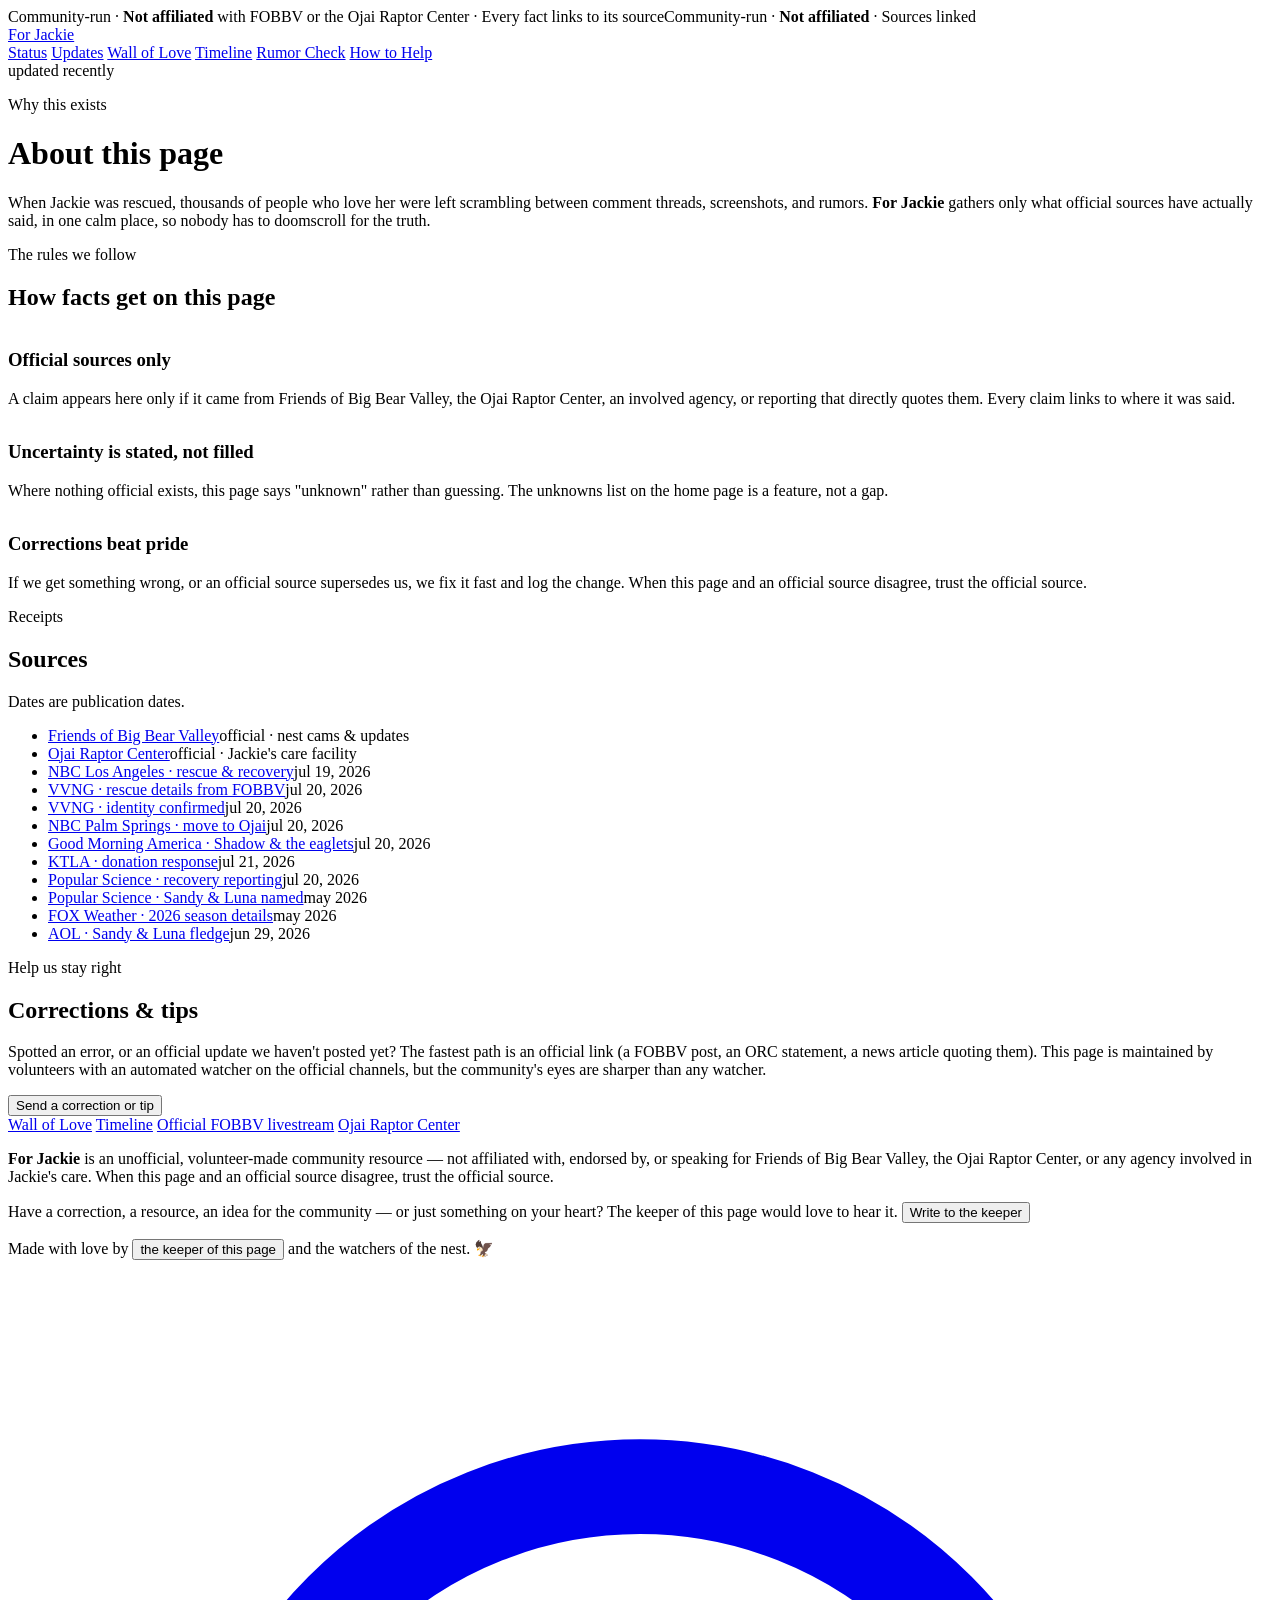
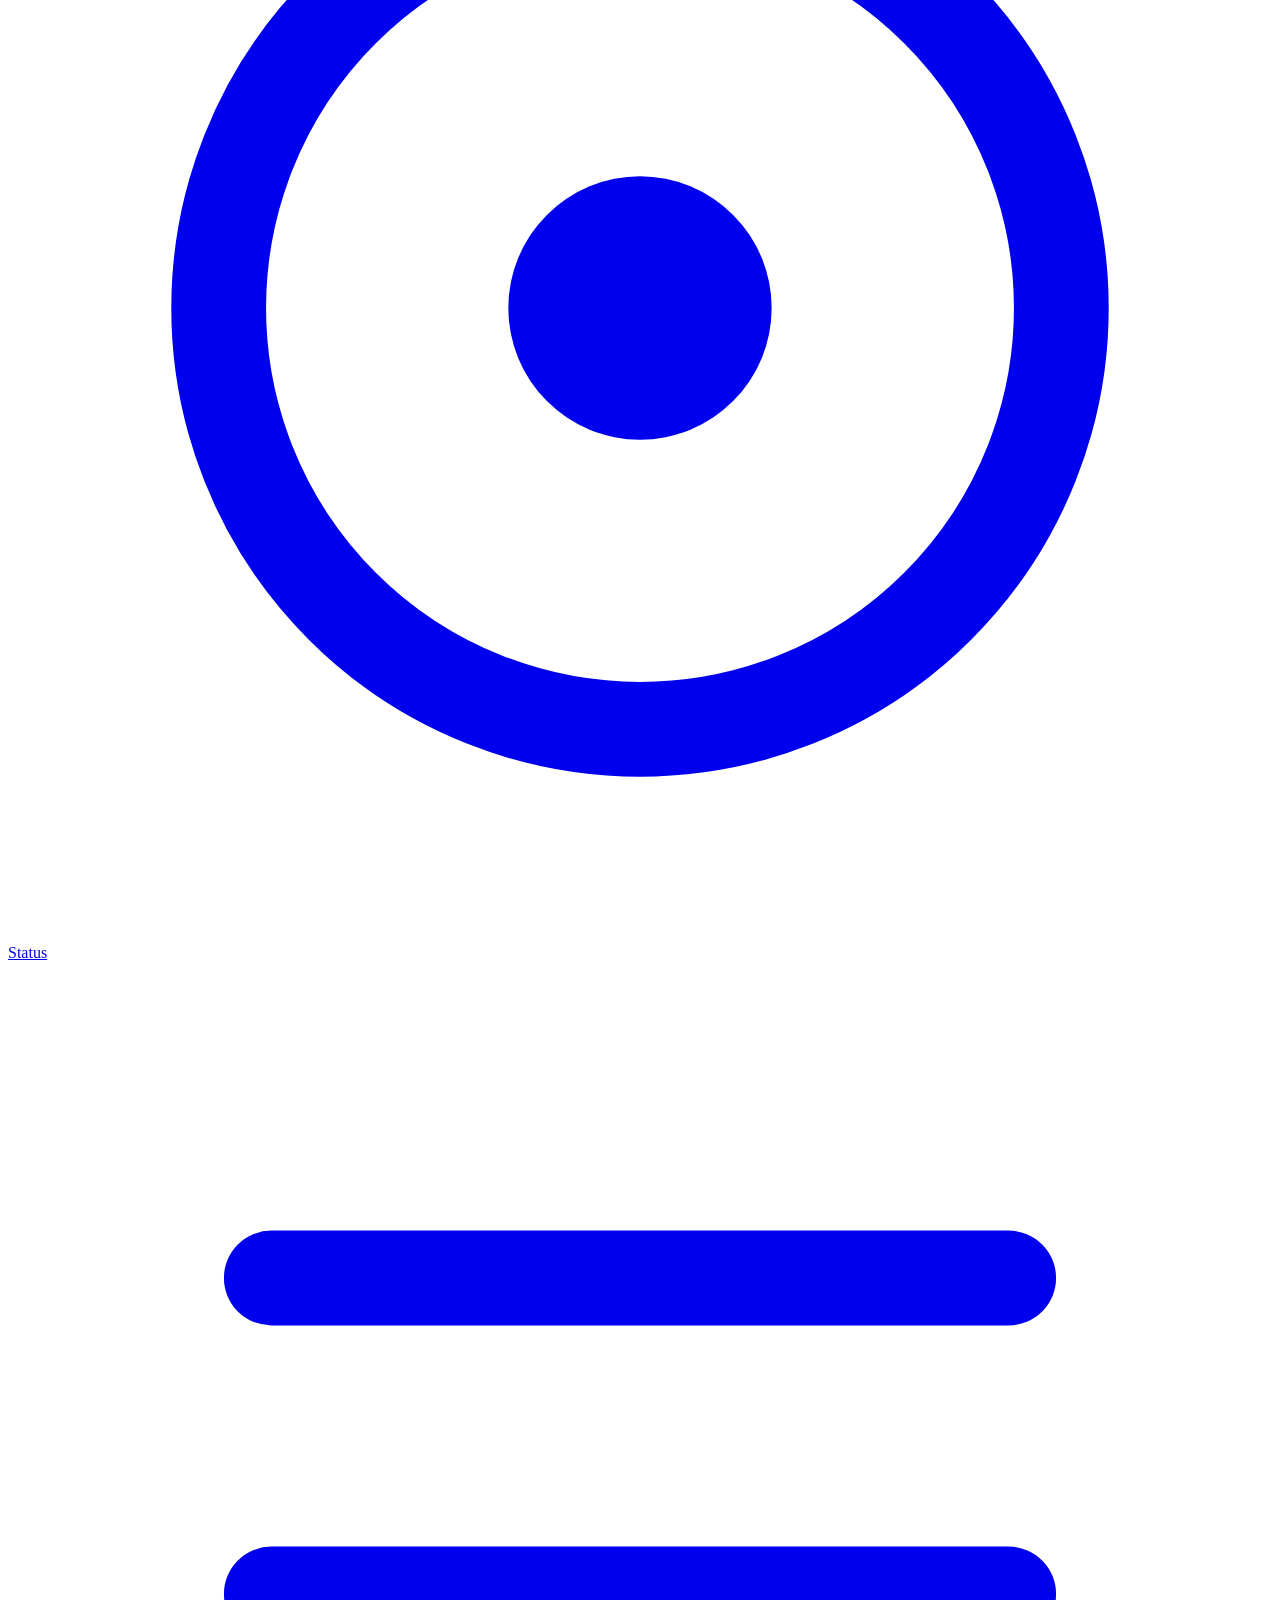
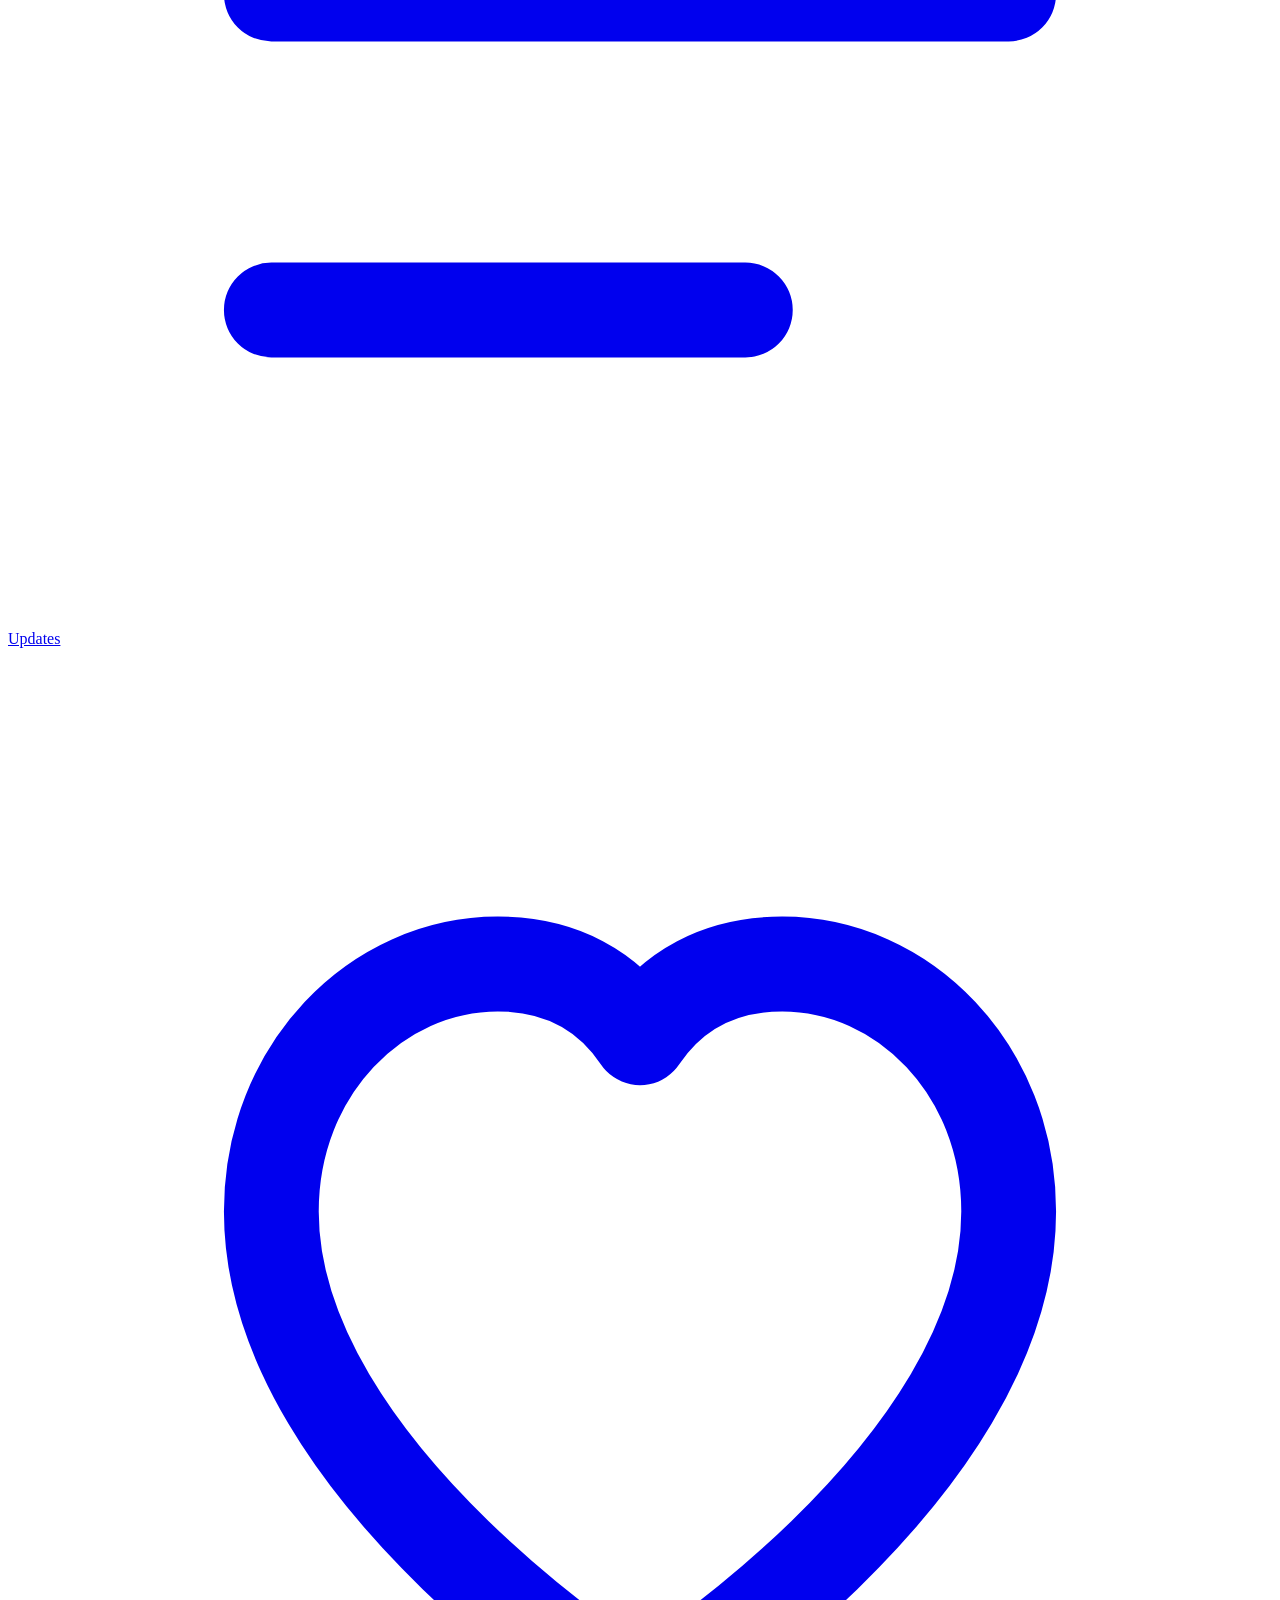
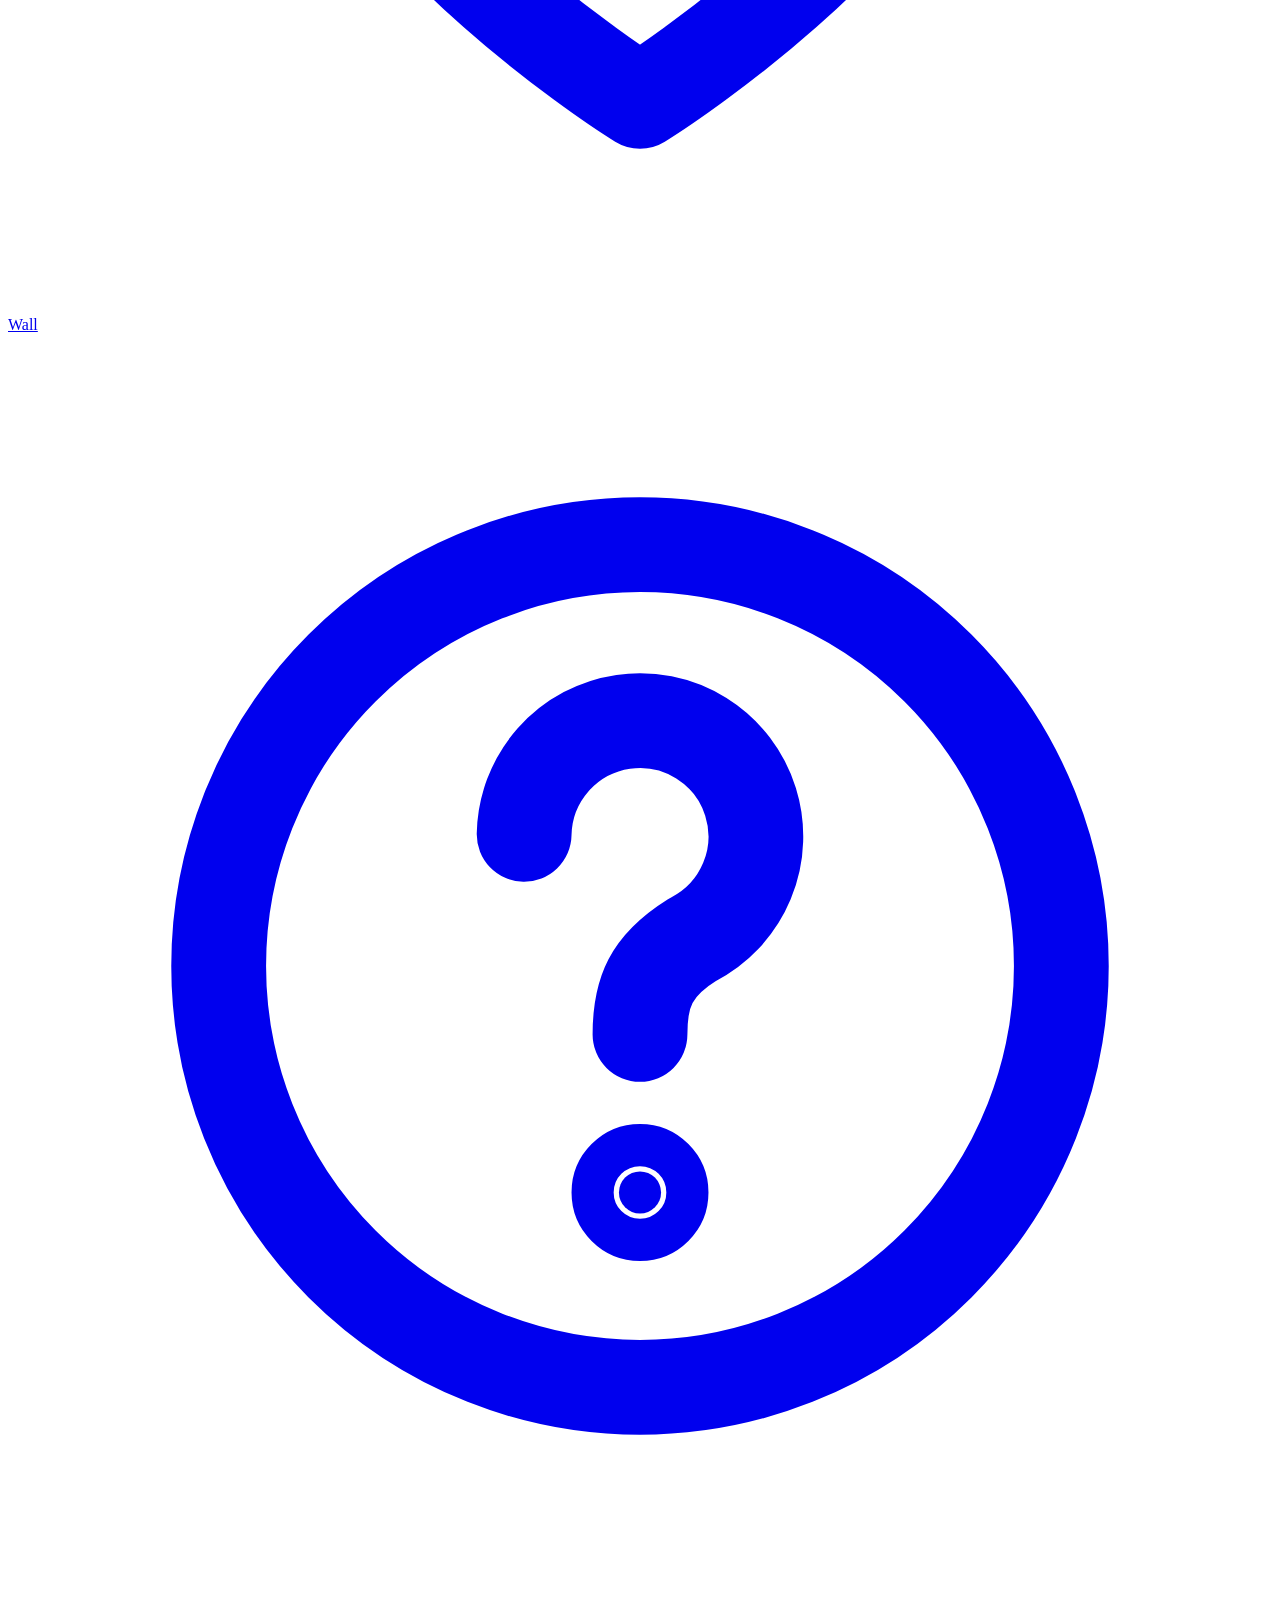
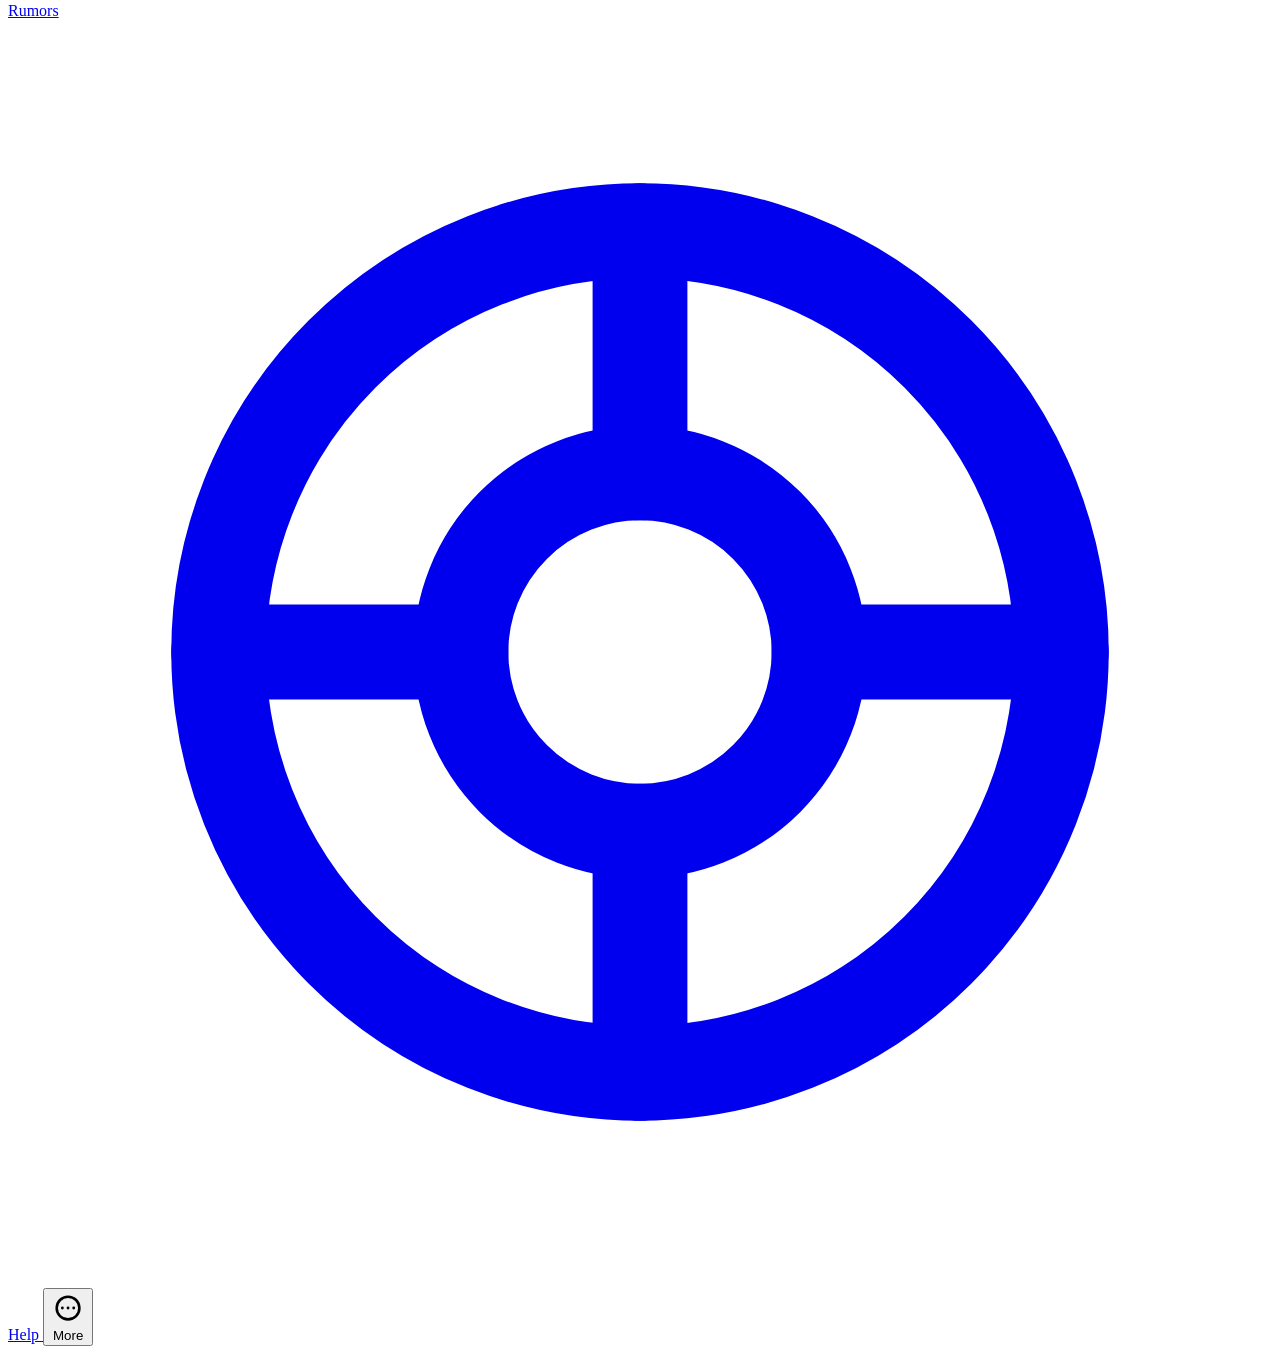
==== public/about.html @ 00bbaab9 "Per-update permalink pages: /updates/<id> edge-rendered articles Each verified update now has its ow" ====
<!doctype html>
<html lang="en">
<head>
<meta charset="utf-8">
<meta name="viewport" content="width=device-width, initial-scale=1">
<title>About &amp; Sources — For Jackie</title>
<meta name="description" content="What For Jackie is, who runs it, how facts are verified, and every source used.">
<link rel="stylesheet" href="/styles.css?v=8">
<link rel="canonical" href="https://forjackie.org/about">
<link rel="icon" type="image/png" sizes="32x32" href="/favicon-32.png">
<link rel="icon" type="image/png" sizes="192x192" href="/favicon-192.png">
<link rel="apple-touch-icon" href="/apple-touch-icon.png">
<meta property="og:site_name" content="For Jackie">
<meta property="og:type" content="website">
<meta property="og:title" content="About &amp; Sources — For Jackie">
<meta property="og:description" content="What For Jackie is, who runs it, how facts are verified, and every source used.">
<meta property="og:url" content="https://forjackie.org/about">
<meta property="og:image" content="https://forjackie.org/og-card.png">
<meta property="og:image:width" content="1200">
<meta property="og:image:height" content="630">
<meta name="twitter:card" content="summary_large_image">
<script>
/* Pre-paint: mark JS present (gates the no-JS pill fallback and the reveal
   styles), then stamp freshness from the cached content document (see app.js). */
document.documentElement.classList.add("js");
(function () {
  try {
    var doc = JSON.parse(localStorage.getItem("fj:content:v1"));
    if (doc && doc.banner && doc.banner.text) window.__fjBanner = String(doc.banner.text);
    var meta = doc && doc.meta;
    if (!meta) return;
    var updated = null;
    var d = new Date(meta.updatedAt);
    if (!isNaN(d)) {
      var now = new Date();
      var time = d.toLocaleTimeString(undefined, { hour: "numeric", minute: "2-digit" });
      var days = Math.round(
        (new Date(now.getFullYear(), now.getMonth(), now.getDate()) -
          new Date(d.getFullYear(), d.getMonth(), d.getDate())) / 86400000);
      updated =
        days <= 0 ? "updated today at " + time :
        days === 1 ? "updated yesterday at " + time :
        days < 7 ? "updated " + d.toLocaleDateString(undefined, { weekday: "long" }) + " at " + time :
        "updated " + d.toLocaleDateString(undefined, { month: "short", day: "numeric", year: "numeric" });
    }
    var c = new Date(meta.checkedAt);
    if (!isNaN(c)) {
      var age = Math.max(0, Date.now() - c.getTime());
      var mins = Math.floor(age / 60000);
      var stale = age > 20 * 60000; // old cache: do not claim vigilance pre-fetch
      window.__fjFresh = stale ? "checking…" :
        "checked " + (age < 90000 ? "just now" : mins < 60 ? mins + "m ago" : Math.floor(mins / 60) + "h ago");
      window.__fjHero = (stale ? "Checking now" :
        "Checked " + (age < 90000 ? "just now" : mins < 60 ? mins + " min ago" : Math.floor(mins / 60) + " h ago")) +
        (updated ? " · " + updated.replace(/^updated/, "latest update") : "");
    } else if (updated) {
      window.__fjFresh = updated;
      window.__fjHero = "Verified facts · " + updated;
    }
  } catch (e) { /* first visit or blocked storage */ }
})();
</script>
</head>
<body data-page="about">

<div class="strip"><span class="strip-full">Community-run · <strong>Not affiliated</strong> with FOBBV or the Ojai Raptor Center · Every fact links to its source</span><span class="strip-mini">Community-run · <strong>Not affiliated</strong> · Sources linked</span></div>
<div class="alert-banner" id="alert-banner" role="status"></div>
<script>(function () { var el = document.getElementById("alert-banner"); if (window.__fjBanner && el) { el.textContent = window.__fjBanner; el.classList.add("visible"); } })();</script>

<nav class="topnav">
  <div class="inner">
    <a class="wordmark" href="/">For Jackie</a>
    <div class="links">
      <a href="/">Status</a>
      <a href="/updates">Updates</a>
      <a href="/wall">Wall of Love</a>
      <a href="/timeline">Timeline</a>
      <a href="/rumors">Rumor Check</a>
      <a href="/help">How to Help</a>
    </div>
    <span class="fresh" id="fresh">updated recently</span>
  </div>
</nav>
<script>if (window.__fjFresh) document.getElementById("fresh").textContent = window.__fjFresh;</script>

<main>
  <div class="page-head reveal">
    <p class="eyebrow">Why this exists</p>
    <h1>About this page</h1>
    <p class="intro">When Jackie was rescued, thousands of people who love her were left scrambling between comment threads, screenshots, and rumors. <strong>For Jackie</strong> gathers only what official sources have actually said, in one calm place, so nobody has to doomscroll for the truth.</p>
  </div>

  <section class="reveal">
    <p class="eyebrow">The rules we follow</p>
    <h2>How facts get on this page</h2>
    <ul class="fact-list" style="list-style:none;padding:0;display:grid;gap:0.9rem;">
      <li class="update"><h3>Official sources only</h3><p style="margin:0;">A claim appears here only if it came from Friends of Big Bear Valley, the Ojai Raptor Center, an involved agency, or reporting that directly quotes them. Every claim links to where it was said.</p></li>
      <li class="update"><h3>Uncertainty is stated, not filled</h3><p style="margin:0;">Where nothing official exists, this page says "unknown" rather than guessing. The unknowns list on the home page is a feature, not a gap.</p></li>
      <li class="update"><h3>Corrections beat pride</h3><p style="margin:0;">If we get something wrong, or an official source supersedes us, we fix it fast and log the change. When this page and an official source disagree, trust the official source.</p></li>
    </ul>
  </section>

  <section class="reveal">
    <p class="eyebrow">Receipts</p>
    <h2>Sources</h2>
    <p class="section-intro">Dates are publication dates.</p>
    <ul class="sources">
      <li><a rel="noopener" target="_blank" href="https://friendsofbigbearvalley.org/">Friends of Big Bear Valley</a><span class="mono">official · nest cams &amp; updates</span></li>
      <li><a rel="noopener" target="_blank" href="https://www.ojairaptorcenter.org/">Ojai Raptor Center</a><span class="mono">official · Jackie's care facility</span></li>
      <li><a rel="noopener" target="_blank" href="https://www.nbclosangeles.com/news/local/big-bear-eagle-rescue/3919695/">NBC Los Angeles · rescue &amp; recovery</a><span class="mono">jul 19, 2026</span></li>
      <li><a rel="noopener" target="_blank" href="https://www.vvng.com/jackie-underweight-but-alert-as-friends-of-big-bear-valley-shares-new-details-of-big-bear-bald-eagles-rescue/">VVNG · rescue details from FOBBV</a><span class="mono">jul 20, 2026</span></li>
      <li><a rel="noopener" target="_blank" href="https://www.vvng.com/rescued-big-bear-bald-eagle-confirmed-to-be-jackie-receiving-specialized-care-at-ojai-raptor-center/">VVNG · identity confirmed</a><span class="mono">jul 20, 2026</span></li>
      <li><a rel="noopener" target="_blank" href="https://www.nbcpalmsprings.com/2026/07/20/big-bear-bald-eagle-jackie-moved-to-ojai-raptor-center-for-specialized-care">NBC Palm Springs · move to Ojai</a><span class="mono">jul 20, 2026</span></li>
      <li><a rel="noopener" target="_blank" href="https://www.goodmorningamerica.com/living/story/big-bear-eagle-presumed-jackie-stable-after-rescued-134925837">Good Morning America · Shadow &amp; the eaglets</a><span class="mono">jul 20, 2026</span></li>
      <li><a rel="noopener" target="_blank" href="https://ktla.com/news/local-news/wildlife-center-caring-for-jackie-the-bald-eagle-receives-tens-of-thousands-of-dollars-in-donations/">KTLA · donation response</a><span class="mono">jul 21, 2026</span></li>
      <li><a rel="noopener" target="_blank" href="https://www.popsci.com/environment/bald-eagle-jackie-injured-rehab/">Popular Science · recovery reporting</a><span class="mono">jul 20, 2026</span></li>
      <li><a rel="noopener" target="_blank" href="https://www.popsci.com/environment/jackie-shadow-chick-names-2026-sandy-luna/">Popular Science · Sandy &amp; Luna named</a><span class="mono">may 2026</span></li>
      <li><a rel="noopener" target="_blank" href="https://www.foxweather.com/earth-space/names-announced-2026-bald-eaglets-jackie-shadow-friends-of-big-bear-valley-sandy-luna">FOX Weather · 2026 season details</a><span class="mono">may 2026</span></li>
      <li><a rel="noopener" target="_blank" href="https://www.aol.com/articles/jackie-shadow-eaglets-fledge-leaving-211911373.html">AOL · Sandy &amp; Luna fledge</a><span class="mono">jun 29, 2026</span></li>
    </ul>
  </section>

  <section class="reveal">
    <p class="eyebrow">Help us stay right</p>
    <h2>Corrections &amp; tips</h2>
    <p class="section-intro">Spotted an error, or an official update we haven't posted yet? The fastest path is an official link (a FOBBV post, an ORC statement, a news article quoting them). This page is maintained by volunteers with an automated watcher on the official channels, but the community's eyes are sharper than any watcher.</p>
    <button class="btn" type="button" data-open-msg>Send a correction or tip</button>
  </section>
</main>

<footer class="site">
  <main style="padding-bottom:0;">
    <nav>
      <a href="/wall">Wall of Love</a>
      <a href="/timeline">Timeline</a>
      <a rel="noopener" target="_blank" href="https://friendsofbigbearvalley.org/livestream/">Official FOBBV livestream</a>
      <a rel="noopener" target="_blank" href="https://www.ojairaptorcenter.org/">Ojai Raptor Center</a>
    </nav>
    <p><strong>For Jackie</strong> is an unofficial, volunteer-made community resource — not affiliated with, endorsed by, or speaking for Friends of Big Bear Valley, the Ojai Raptor Center, or any agency involved in Jackie's care. When this page and an official source disagree, trust the official source.</p>
    <p>Have a correction, a resource, an idea for the community — or just something on your heart? The keeper of this page would love to hear it. <button class="made-by" type="button" data-open-msg>Write to the keeper</button></p>
    <p class="made-line">Made with love by <button class="made-by" type="button" data-open-msg>the keeper of this page</button> and the watchers of the nest. 🦅</p>
  </main>
</footer>

<nav class="tabbar" aria-label="Primary">
  <a href="/">
    <svg viewBox="0 0 24 24" fill="none" stroke="currentColor" stroke-width="1.8"><circle cx="12" cy="12" r="8"/><circle cx="12" cy="12" r="2.5" fill="currentColor" stroke="none"/></svg>
    Status
  </a>
  <a href="/updates">
    <svg viewBox="0 0 24 24" fill="none" stroke="currentColor" stroke-width="1.8" stroke-linecap="round"><path d="M5 6h14M5 12h14M5 18h9"/></svg>
    Updates
  </a>
  <a href="/wall">
    <svg viewBox="0 0 24 24" fill="none" stroke="currentColor" stroke-width="1.8" stroke-linejoin="round"><path d="M12 20s-7-4.3-7-9.3C5 8 7 6 9.3 6c1.2 0 2.1.5 2.7 1.4C12.6 6.5 13.5 6 14.7 6 17 6 19 8 19 10.7c0 5-7 9.3-7 9.3z"/></svg>
    Wall
  </a>
  <a href="/rumors">
    <svg viewBox="0 0 24 24" fill="none" stroke="currentColor" stroke-width="1.8" stroke-linecap="round"><circle cx="12" cy="12" r="8"/><path d="M9.8 9.5a2.2 2.2 0 1 1 3.2 2c-.8.5-1 1-1 1.8"/><circle cx="12" cy="16.3" r="0.4" fill="currentColor"/></svg>
    Rumors
  </a>
  <a href="/help">
    <svg viewBox="0 0 24 24" fill="none" stroke="currentColor" stroke-width="1.8"><circle cx="12" cy="12" r="8"/><circle cx="12" cy="12" r="3.4"/><path stroke-linecap="round" d="M12 4v4.6M12 15.4V20M4 12h4.6M15.4 12H20"/></svg>
    Help
  </a>
  <button class="more" type="button" aria-haspopup="dialog">
    <svg viewBox="0 0 24 24" fill="none" stroke="currentColor" stroke-width="1.8"><circle cx="12" cy="12" r="8"/><circle cx="8" cy="12" r="1" fill="currentColor" stroke="none"/><circle cx="12" cy="12" r="1" fill="currentColor" stroke="none"/><circle cx="16" cy="12" r="1" fill="currentColor" stroke="none"/></svg>
    More
  </button>
</nav>

<script src="/app.js?v=8" defer></script>
</body>
</html>
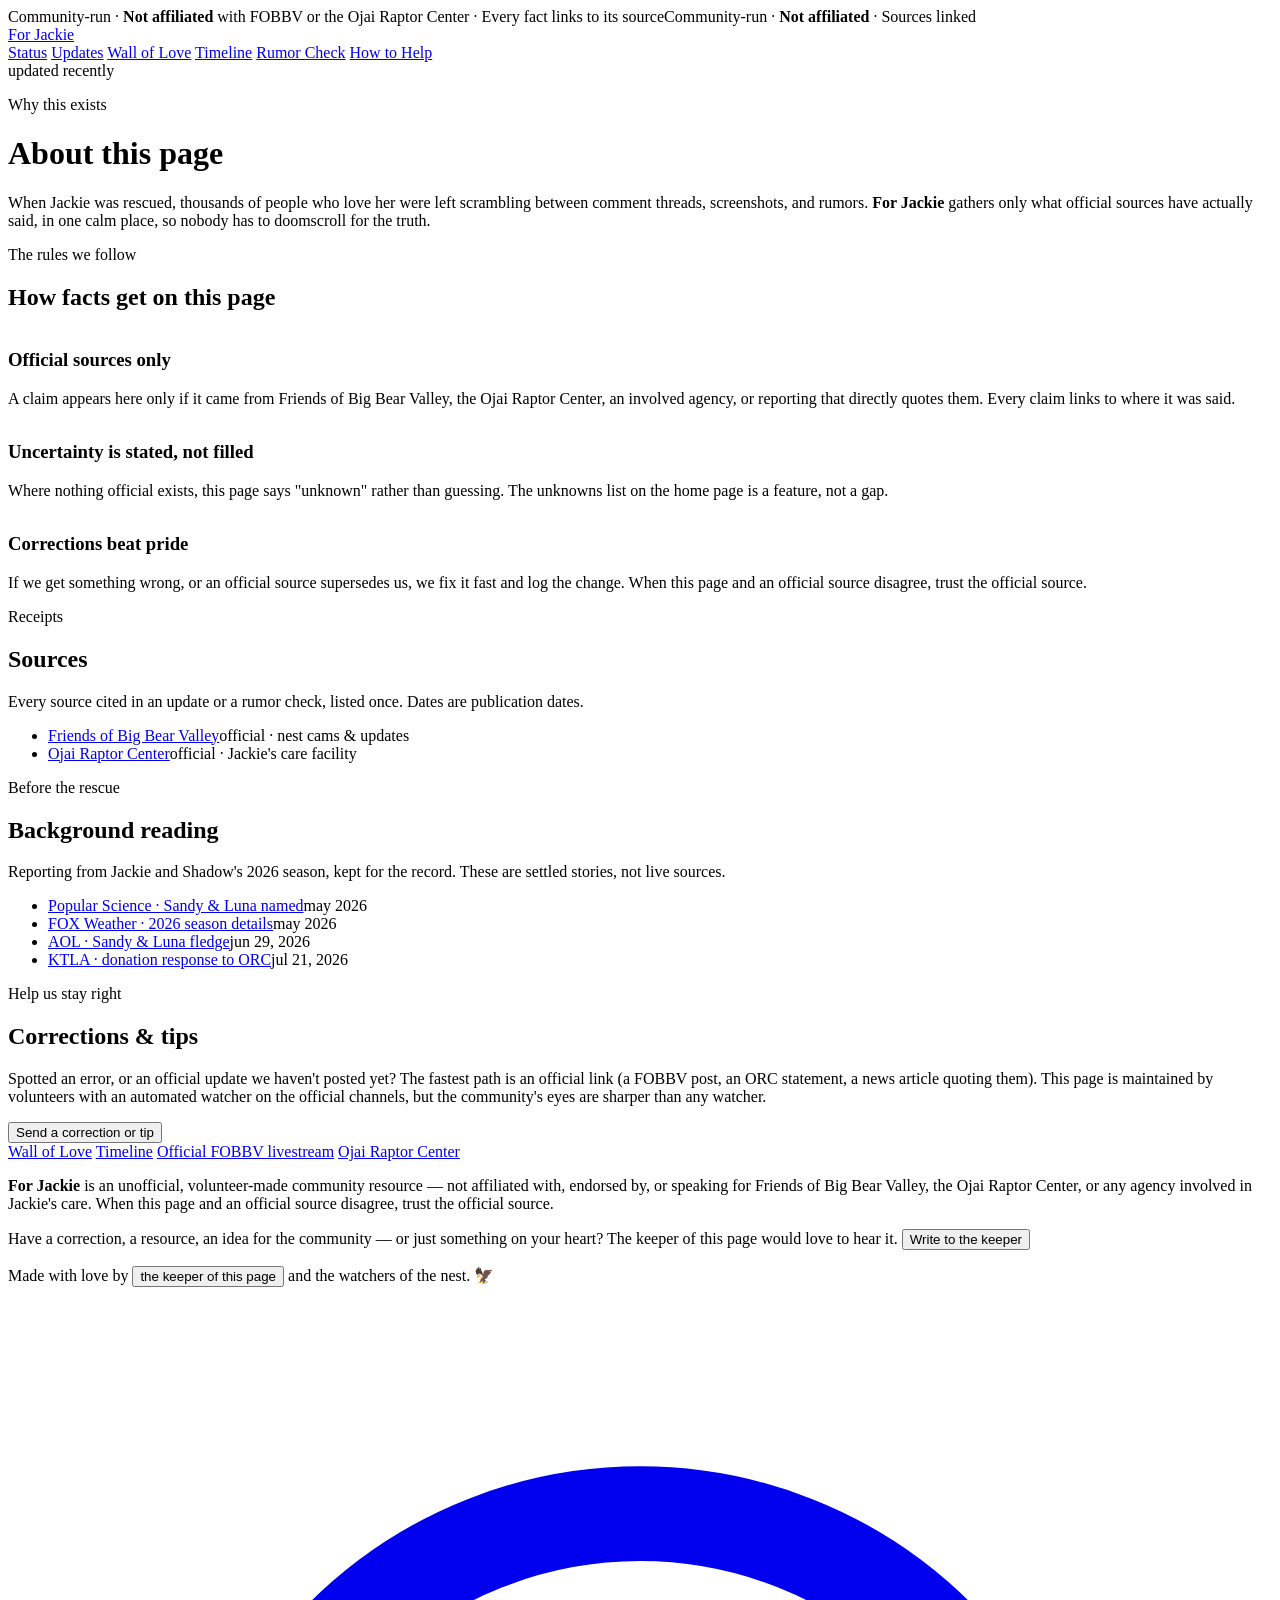
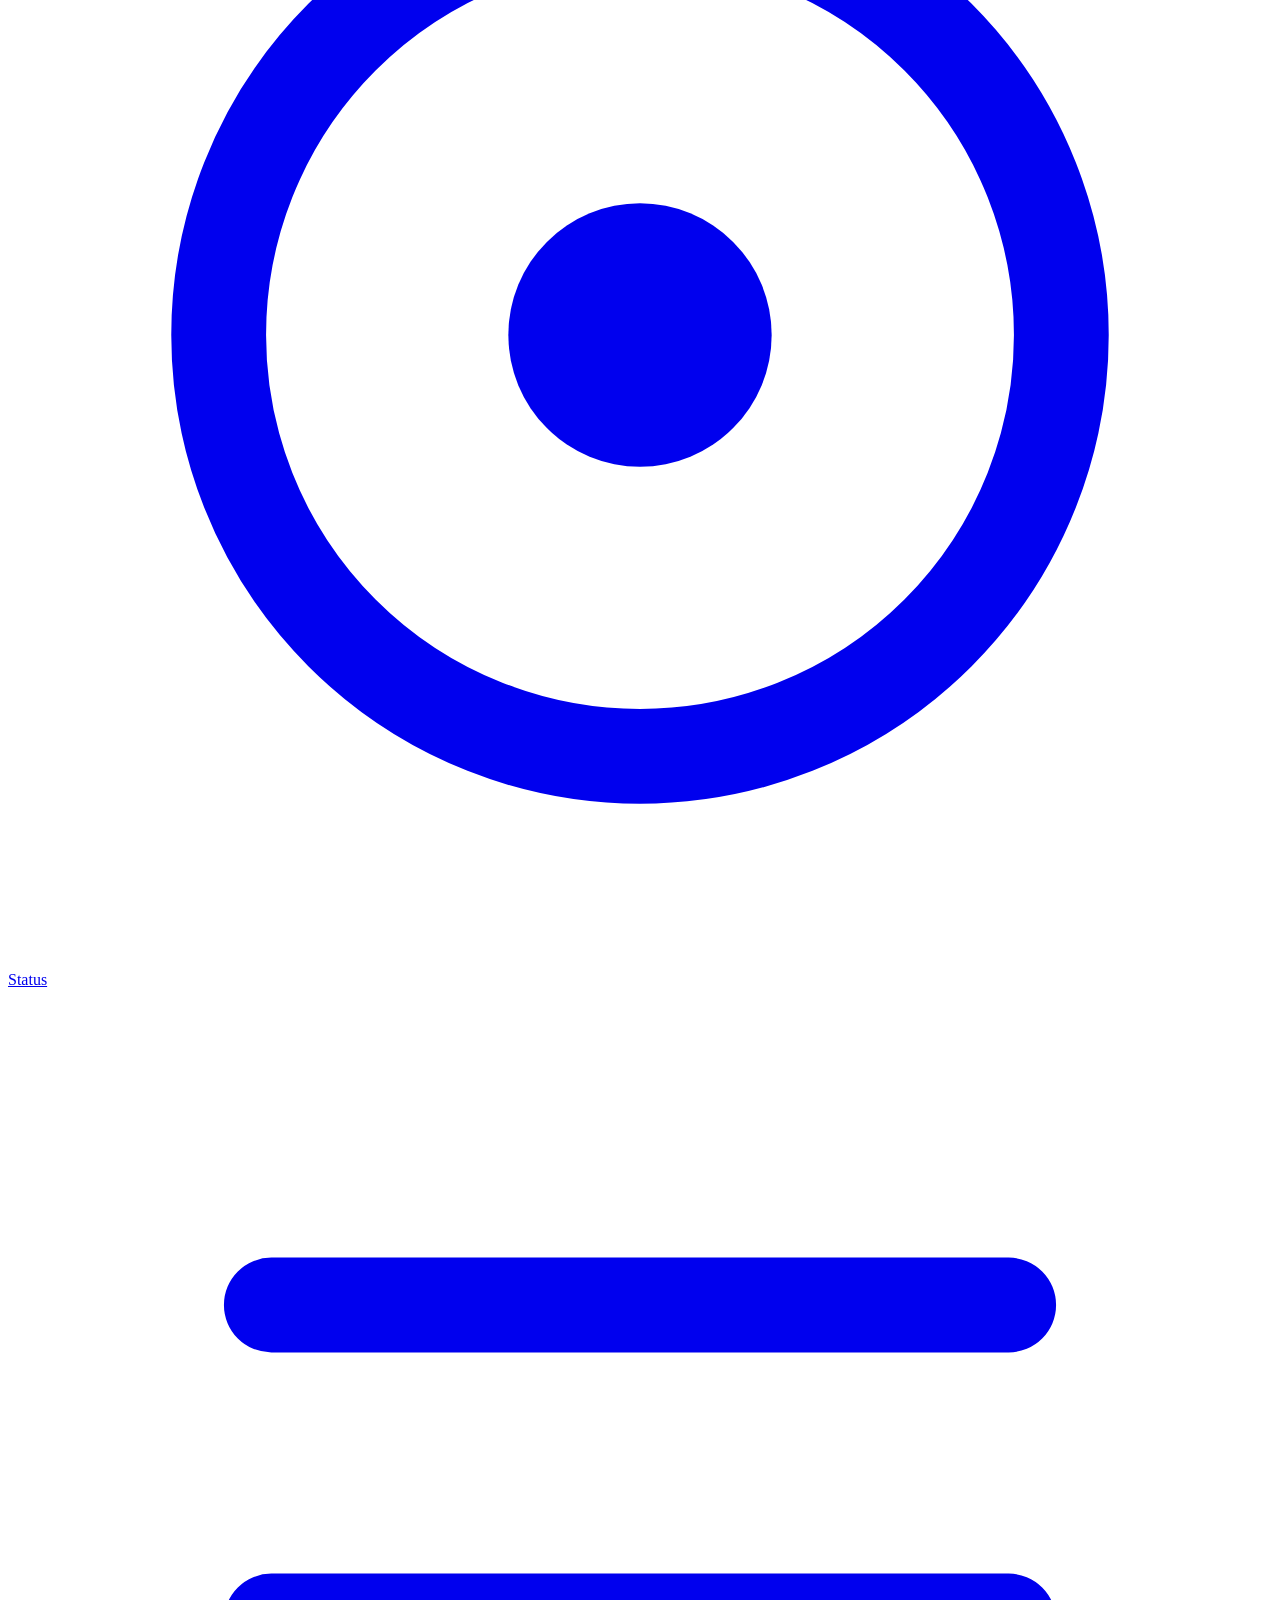
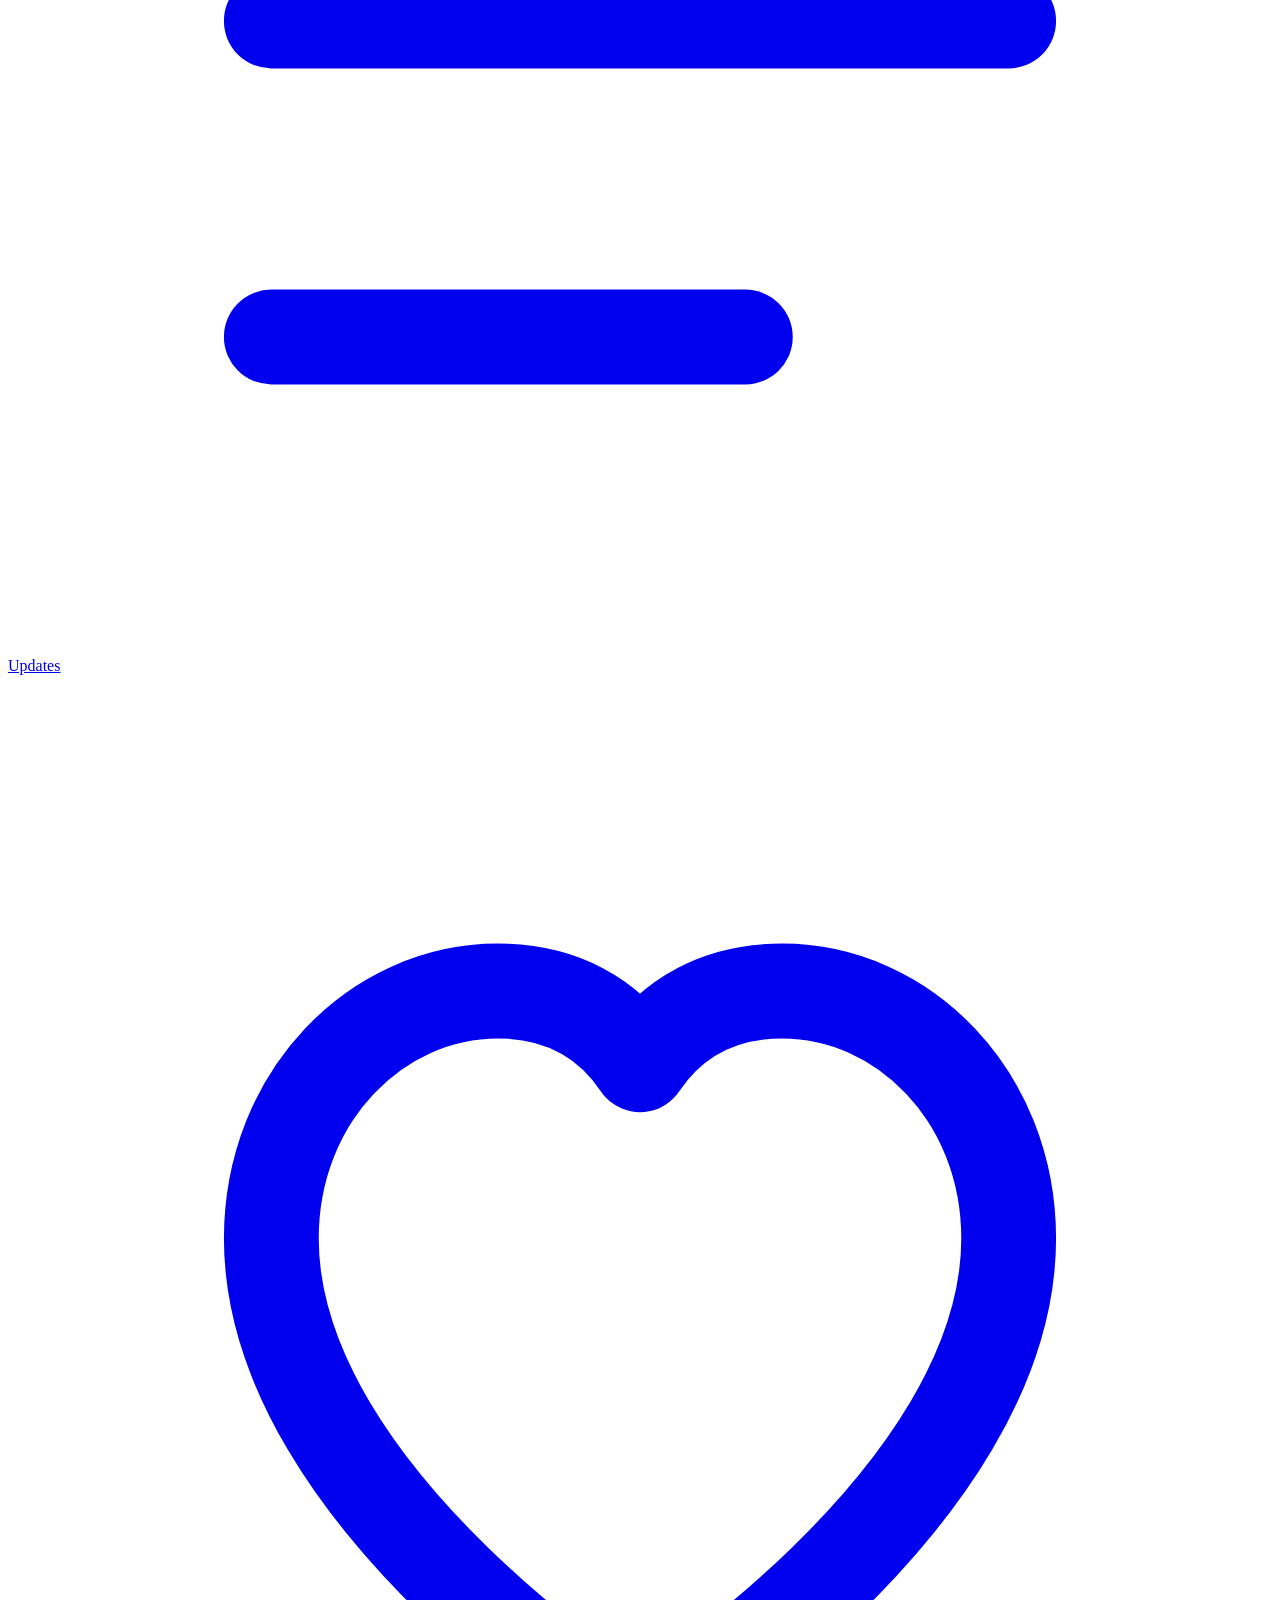
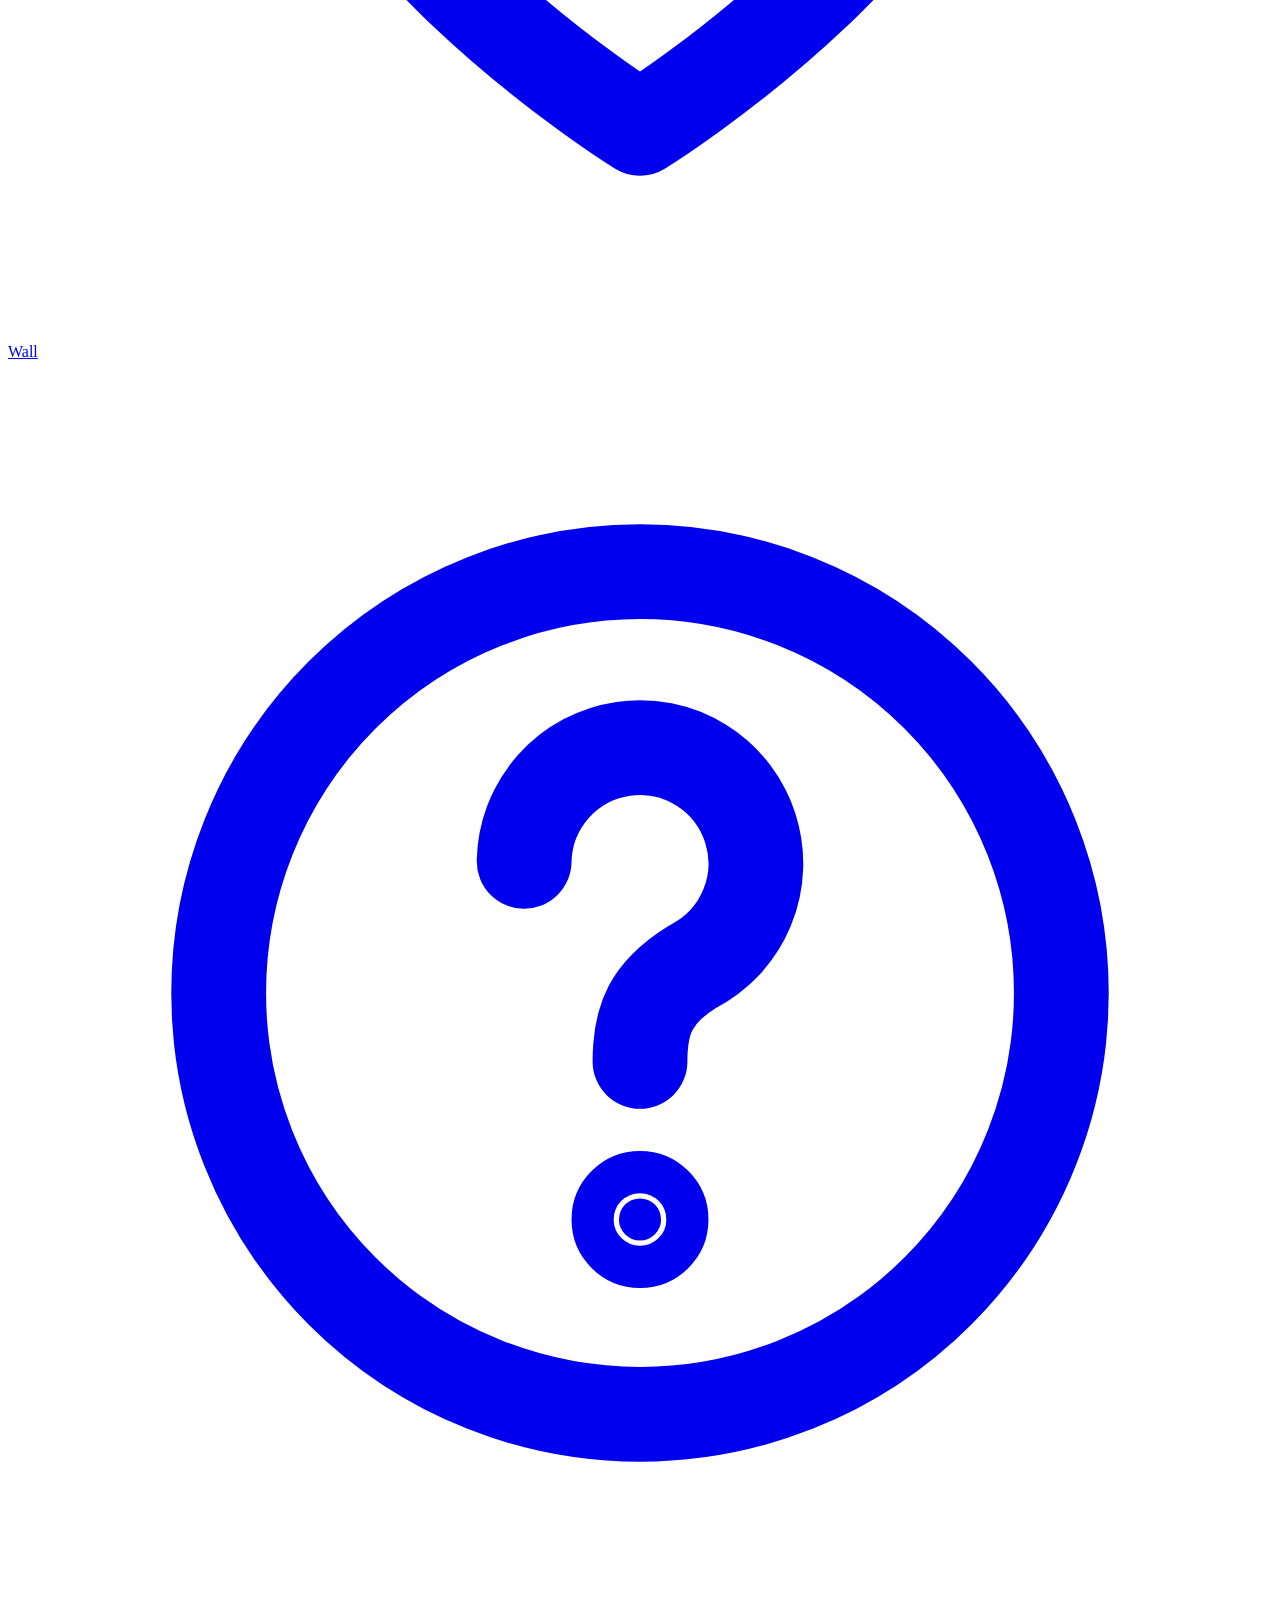
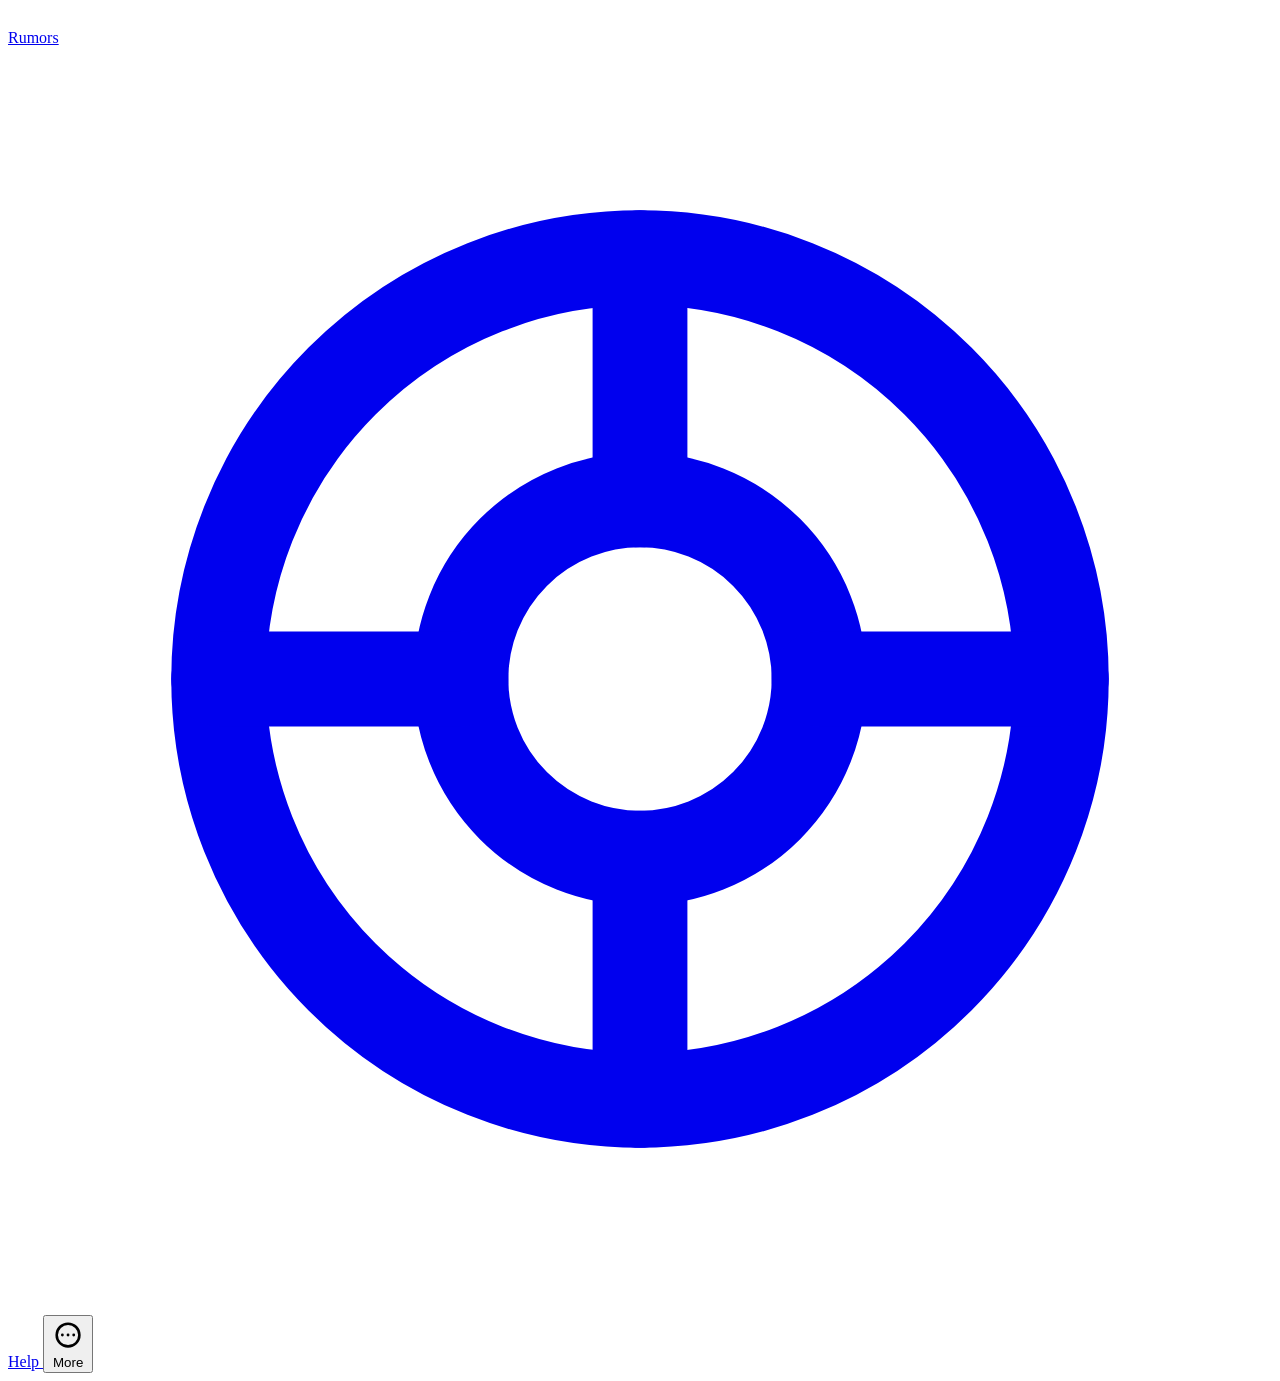
==== commit 28cebb71: "About: generate the Sources list from the live content document The hand-written "Receipts / Sources" ====
--- a/public/about.html
+++ b/public/about.html
@@ -5,7 +5,7 @@
 <meta name="viewport" content="width=device-width, initial-scale=1">
 <title>About &amp; Sources — For Jackie</title>
 <meta name="description" content="What For Jackie is, who runs it, how facts are verified, and every source used.">
-<link rel="stylesheet" href="/styles.css?v=8">
+<link rel="stylesheet" href="/styles.css?v=11">
 <link rel="canonical" href="https://forjackie.org/about">
 <link rel="icon" type="image/png" sizes="32x32" href="/favicon-32.png">
 <link rel="icon" type="image/png" sizes="192x192" href="/favicon-192.png">
@@ -103,20 +103,26 @@
   <section class="reveal">
     <p class="eyebrow">Receipts</p>
     <h2>Sources</h2>
-    <p class="section-intro">Dates are publication dates.</p>
-    <ul class="sources">
+    <p class="section-intro">Every source cited in an update or a rumor check, listed once. Dates are publication dates.</p>
+    <!-- Generated from the live content document (updates[] + rumors[]) by
+         src/ssr.js at the edge and public/app.js in the browser. These two
+         entries are the standing official links and the no-JS fallback if
+         both renderers fail — do not hand-add cited sources here again. -->
+    <ul class="sources" id="sources">
       <li><a rel="noopener" target="_blank" href="https://friendsofbigbearvalley.org/">Friends of Big Bear Valley</a><span class="mono">official · nest cams &amp; updates</span></li>
       <li><a rel="noopener" target="_blank" href="https://www.ojairaptorcenter.org/">Ojai Raptor Center</a><span class="mono">official · Jackie's care facility</span></li>
-      <li><a rel="noopener" target="_blank" href="https://www.nbclosangeles.com/news/local/big-bear-eagle-rescue/3919695/">NBC Los Angeles · rescue &amp; recovery</a><span class="mono">jul 19, 2026</span></li>
-      <li><a rel="noopener" target="_blank" href="https://www.vvng.com/jackie-underweight-but-alert-as-friends-of-big-bear-valley-shares-new-details-of-big-bear-bald-eagles-rescue/">VVNG · rescue details from FOBBV</a><span class="mono">jul 20, 2026</span></li>
-      <li><a rel="noopener" target="_blank" href="https://www.vvng.com/rescued-big-bear-bald-eagle-confirmed-to-be-jackie-receiving-specialized-care-at-ojai-raptor-center/">VVNG · identity confirmed</a><span class="mono">jul 20, 2026</span></li>
-      <li><a rel="noopener" target="_blank" href="https://www.nbcpalmsprings.com/2026/07/20/big-bear-bald-eagle-jackie-moved-to-ojai-raptor-center-for-specialized-care">NBC Palm Springs · move to Ojai</a><span class="mono">jul 20, 2026</span></li>
-      <li><a rel="noopener" target="_blank" href="https://www.goodmorningamerica.com/living/story/big-bear-eagle-presumed-jackie-stable-after-rescued-134925837">Good Morning America · Shadow &amp; the eaglets</a><span class="mono">jul 20, 2026</span></li>
-      <li><a rel="noopener" target="_blank" href="https://ktla.com/news/local-news/wildlife-center-caring-for-jackie-the-bald-eagle-receives-tens-of-thousands-of-dollars-in-donations/">KTLA · donation response</a><span class="mono">jul 21, 2026</span></li>
-      <li><a rel="noopener" target="_blank" href="https://www.popsci.com/environment/bald-eagle-jackie-injured-rehab/">Popular Science · recovery reporting</a><span class="mono">jul 20, 2026</span></li>
+    </ul>
+  </section>
+
+  <section class="reveal">
+    <p class="eyebrow">Before the rescue</p>
+    <h2>Background reading</h2>
+    <p class="section-intro">Reporting from Jackie and Shadow's 2026 season, kept for the record. These are settled stories, not live sources.</p>
+    <ul class="sources">
       <li><a rel="noopener" target="_blank" href="https://www.popsci.com/environment/jackie-shadow-chick-names-2026-sandy-luna/">Popular Science · Sandy &amp; Luna named</a><span class="mono">may 2026</span></li>
       <li><a rel="noopener" target="_blank" href="https://www.foxweather.com/earth-space/names-announced-2026-bald-eaglets-jackie-shadow-friends-of-big-bear-valley-sandy-luna">FOX Weather · 2026 season details</a><span class="mono">may 2026</span></li>
       <li><a rel="noopener" target="_blank" href="https://www.aol.com/articles/jackie-shadow-eaglets-fledge-leaving-211911373.html">AOL · Sandy &amp; Luna fledge</a><span class="mono">jun 29, 2026</span></li>
+      <li><a rel="noopener" target="_blank" href="https://ktla.com/news/local-news/wildlife-center-caring-for-jackie-the-bald-eagle-receives-tens-of-thousands-of-dollars-in-donations/">KTLA · donation response to ORC</a><span class="mono">jul 21, 2026</span></li>
     </ul>
   </section>
 
@@ -169,6 +175,6 @@
   </button>
 </nav>
 
-<script src="/app.js?v=8" defer></script>
+<script src="/app.js?v=11" defer></script>
 </body>
 </html>
